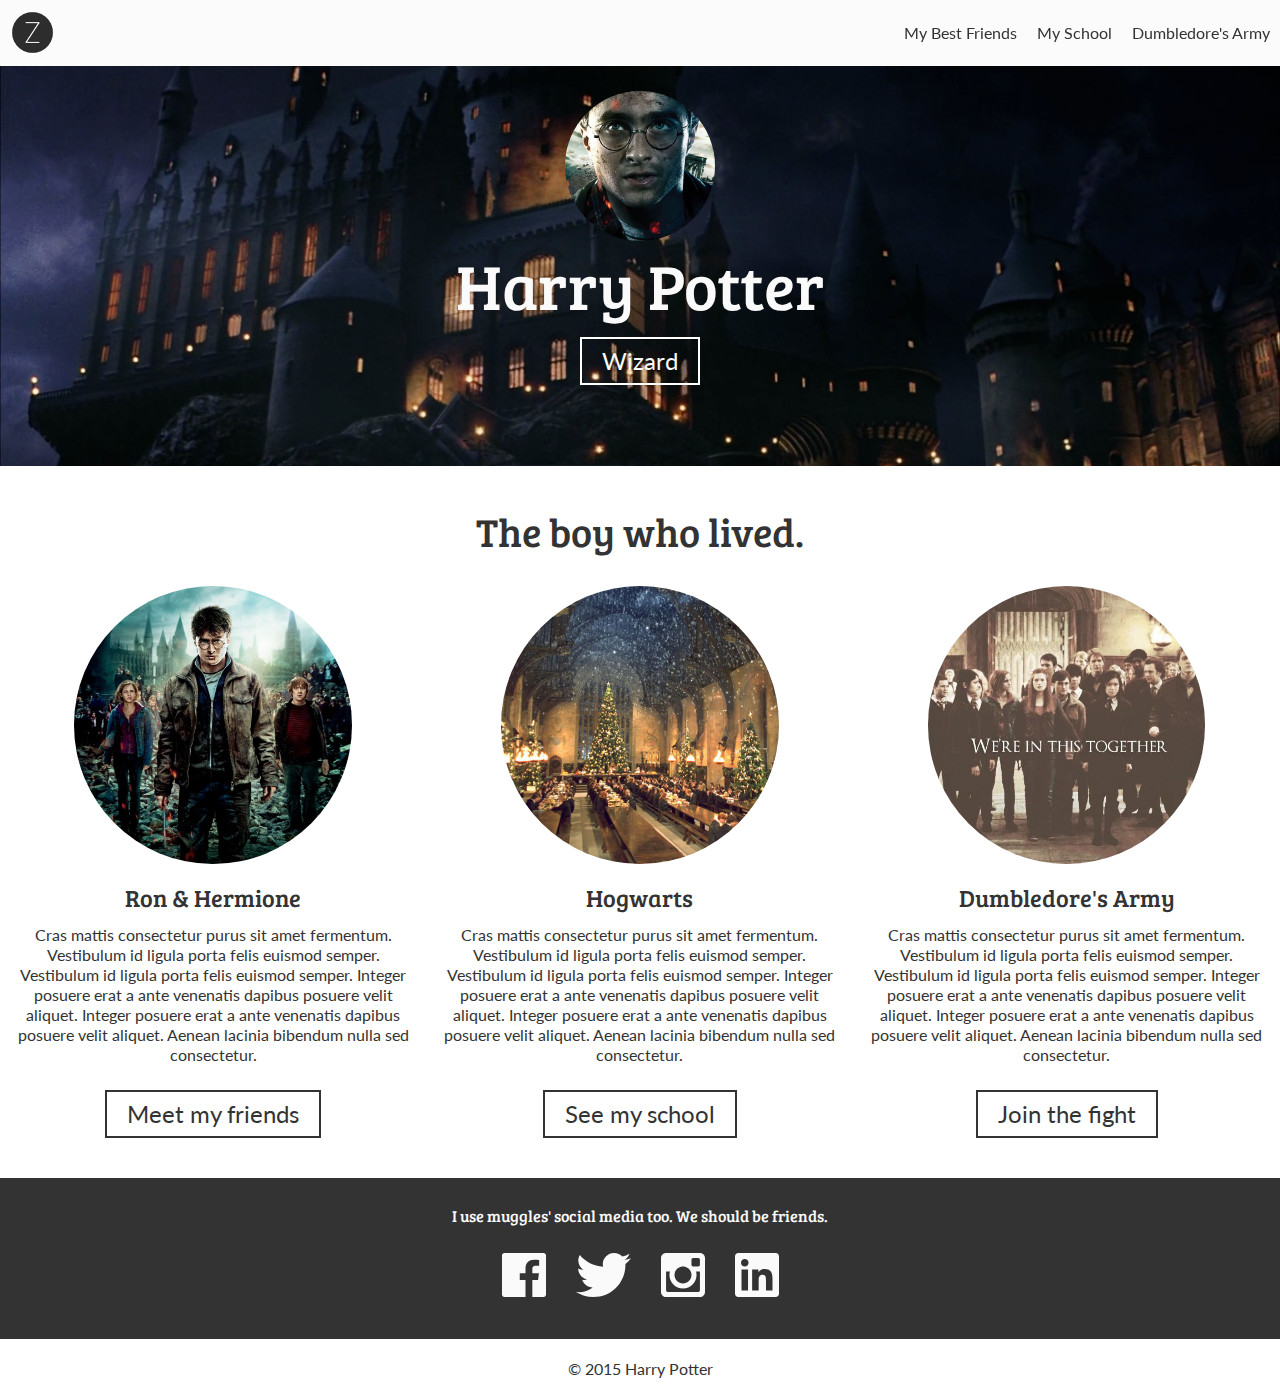
==== harry/index.html @ d114288b "Rename to index.html" ====
<!doctype html>
<html>
<head>
	<title>Harry Potter | Wizard</title>
	<link rel="stylesheet" href="css/reset.css"> 
	<link rel="stylesheet" href="css/harrypotterjquery.css">
	<meta name="viewport" content="width=device-width, initial-scale=1, user-scalable=true;" />
	<meta charset="UTF-8">
</head>
<body>
	<header>
		<nav>
			<div class="container"> 

				<div id="regularmenu">
					<h1 id="brand">Harry Potter</h1>
					<ul>
						<li><a href="#friends">My Best Friends</a></li>
						<li><a href="#hogwarts">My School</a></li>
						<li><a href="#DA">Dumbledore's Army</a></li>
					</ul>	
				</div>
					
				<div id="mobilemenu">
					<ul>
						<li><p id="menubutton">&equiv;<p></li>
						<div id="togglemenu">
							<li><a href="#friends">MY BEST FRIENDS</a></li>
							<li><a href="#hogwarts">MY SCHOOL</a></li>
							<li><a href="#DA">DUMBLEDORE'S ARMY</a></li>
						</div>
					</ul>
				</div>				

			</div>
		</nav>
	</header>
	<section id="hero">
		<img src="images/harry-potter-7-2-neues-plakat.jpg" alt="Harry Potter">
		<h2>Harry Potter</h2>
		<span class="wizard">Wizard</span>
	</section>
	<section id="main-content">
		<div class="container"> 
			<h3>The boy who lived.</h3>
			<section class="column" id="friends">
				<img src="images/harry7-2_02-500x500.jpg" alt="My Friends">
				<h4>Ron & Hermione</h4>
				<p>Cras mattis consectetur purus sit amet fermentum. Vestibulum id ligula porta felis euismod semper. Vestibulum id ligula porta felis euismod semper. Integer posuere erat a ante venenatis dapibus posuere velit aliquet. Integer posuere erat a ante venenatis dapibus posuere velit aliquet. Aenean lacinia bibendum nulla sed consectetur.</p>
				<a href="#">Meet my friends</a>
			</section>
			<section class="column" id="hogwarts">
				<img src="images/Christmas-at-Hogwarts.jpg" alt="My School">
				<h4>Hogwarts</h4>
				<p>Cras mattis consectetur purus sit amet fermentum. Vestibulum id ligula porta felis euismod semper. Vestibulum id ligula porta felis euismod semper. Integer posuere erat a ante venenatis dapibus posuere velit aliquet. Integer posuere erat a ante venenatis dapibus posuere velit aliquet. Aenean lacinia bibendum nulla sed consectetur. 
				</p>
				<a href="#">See my school</a>
			</section>
			<section class="column" id="DA">
				<img src="images/37c38887055d9c85ed7f4aa8409fa727.jpg" alt="Dumbledore's Army">
				<h4>Dumbledore's Army</h4>
				<p>Cras mattis consectetur purus sit amet fermentum. Vestibulum id ligula porta felis euismod semper. Vestibulum id ligula porta felis euismod semper. Integer posuere erat a ante venenatis dapibus posuere velit aliquet. Integer posuere erat a ante venenatis dapibus posuere velit aliquet. Aenean lacinia bibendum nulla sed consectetur.</p>
				<a href="#">Join the fight</a>
			</section>	
		</div> 			
	</section>
	<section id="social">
		<div class="container"> 
			<h3>I use muggles' social media too. We should be friends.</h3>
			<ul>
				<li><a href="#"><img src="images/facebook.svg" onerror="this.onerror=null; this.src='facebook.png'" alt="Facebook"></a></li>
				<li><a href="#"><img src="images/twitter.svg" onerror="this.onerror=null; this.src='twitter.png'" alt="Twitter"></a></li>
				<li><a href="#"><img src="images/instagram.svg" onerror="this.onerror=null; this.src='instagram.png'" alt="Instagram"></a></li>
				<li><a href="#"><img src="images/linkedin.svg" onerror="this.onerror=null; this.src='linkedin.png'" alt="LinkedIn"></a></li>	
			</ul>
		</div> 
	</section> 
	<footer>
		<p>&copy; 2015 Harry Potter</p>
	</footer>

<!-- JAVASCRIPT -->
	<script src="http://code.jquery.com/jquery-1.12.0.min.js"></script>
	<script src="harrypotter.js"></script>

</body>
</html>
---- harry/css/harrypotterjquery.css ----
@import url(http://fonts.googleapis.com/css?family=Lato|Bree+Serif);

* {
    box-sizing: border-box;
}

body {
        color: #333333;
    padding-top: 66px; /* change to 68px later*/
    font-family: "Lato", sans-serif;
}
h1, h2, h3, h4 {
    font-family: "Bree Serif", serif;
}
p {
    line-height: 20px; /* MINE */
}

.container {
    width: 100%; /* MINE */
    /* max-width: 1024px; */ /* MINE */
    margin: 0 auto;
}

/* HEADER */
#brand {
    color: transparent; /* GDI uses "text-indent: -9000;" */
    background: url(../images/z.png) no-repeat top left;
    width: 45px;
    height: 45px;
    float: left;
    margin: 10px;
    background-size: 45px; /* MINE */
    text-align: center; /* MINE */
}
nav {
    position: fixed;
    top: 0;
    left: 0;
    width: 100%;
    height: 66px;
    background: rgba(250, 250, 250, .8);
    xborder-bottom: 2px solid #CCC;
    /* box-shadow: 0 0 10px 0px black; */ /* MINE, prompted by GDI */
}
nav ul {
    float: right;
}
nav li {
    float: left;
    width: auto; /*don't think this does anything*/
}
nav li a {
    padding: 25px 10px;
    display: block; /* making things block-y is important!! */
    text-decoration: none; /* MINE, prompted by GDI */
    transition: all .25s; /* MINE */
    color: #333333; /* MINE, prompted by GDI */
    /* border-left: 1px dashed black; */ /* MINE */
}
nav li a:hover {
    background: #333333;
    color: #FFFFFF;
}

/* HERO */
#hero {
    background: url(../images/Hogwarts-PS.png) no-repeat center;
    color: #FAFAFA;
    text-align: center;
    height: 400px;
    background-size: cover;
    padding: 25px 0;
}
#hero img {
    width: 150px;
    border-radius: 50%;
}
#hero h2 {
    font-size: 400%; 
    margin: 10px;
}
#hero .wizard {
    border: 2px solid white; 
    padding: 10px 20px; 
    display: inline-block; 
    margin-top: 10px;
    font-size: 150%;
} 

/* MAIN CONTENT: 3 COLUMNS */
#main-content {
    text-align: center;
    padding: 25px 0;
    overflow: hidden; /* this is from GDI, without it #main-content bottom padding dissappears for some reason */
}
#main-content h3 {
    font-size: 250%;
    margin: 20px 0;
}
#main-content h4 {
    font-size: 150%; 
    margin: 20px 0 15px 0;
    color: #333333;
}
.column {
    float: left;
    width: 33.33%;
    padding: 15px;
}
.column img {
    width: 70%; /* do we actually need this line if we have max-width? */
    max-width: 70%;
    border-radius: 50%;
    transition: all .25s;  /* MINE */
}
/* .column img:hover {
    transform: rotate(45deg);
} */
.column a {
    display: inline-block;
    font-size: 150%;
    color: #333333;
    padding: 10px 20px;
    border: 2px solid #333333;
    text-decoration: none;
    margin-top: 25px;
    transition: all .25s;
}
.column a:hover {
    xtransform: scale(1.1);
    background: #333333;
    color: white;
}

/* SOCIAL */
#social {
    clear: both; /* MINE */
    background: #333333;
    color: #FAFAFA;
    padding: 25px 0;
    overflow: hidden;
    text-align: center; /* MINE */
}
#social ul {
    float: left; /* MINE, picked up from GDI in Developer Tools*/
    left: 50%; /* MINE, picked up from GDI in Developer Tools*/
    position: relative; /* MINE, picked up from GDI in Developer Tools*/
}
#social li {
    float: left;
    width: auto;
    padding: 25px 15px 15px 15px;
    xmargin: 20px 0 0 0;
    right: 50%; /* MINE, picked up from GDI in Developer Tools*/
    position: relative; /* MINE, picked up from GDI in Developer Tools*/
    transition: all .25s;  /* MINE */
}
#social li:hover {
    transform: scale(1.2);  /* MINE */
}
#social h3 {
    line-height: 25px;
    padding: 0 10px;
}

/* FOOTER */
footer {
    width: 100%;
    text-align: center;
    margin: 20px 0;
}


/* NEEEEEEEEEEW */

#togglemenu, #menubutton {
    display: none;
}

/* --- MOBILE --- */
@media only screen and (max-width: 767px) {
    .column {
        width: 100%;
        float: none;
    }
    .column a {
        margin: 15px 0 20px 0;
    }
    #hero h2 {
        font-size: 300%;
    }
    #hero .wizard {
        font-size: 120%;
    }


 /* NEEEEEEEEEEEEEEEEEWWWW */
    #regularmenu {
        display: none;
    } 
    #menubutton {
        margin: 0 auto;
        padding: 23px;
        background: #FAFAFA;
        font-size: 200%;
        display: block;
    }
    #mobilemenu ul {
        float: none;
        text-align: center;
    }
    #mobilemenu li {
        float: none;
    }
    #mobilemenu li a {
        background: rgba(250, 250, 250, 1);
    }
    #mobilemenu li a:hover {
        background: #333333;
    }
}
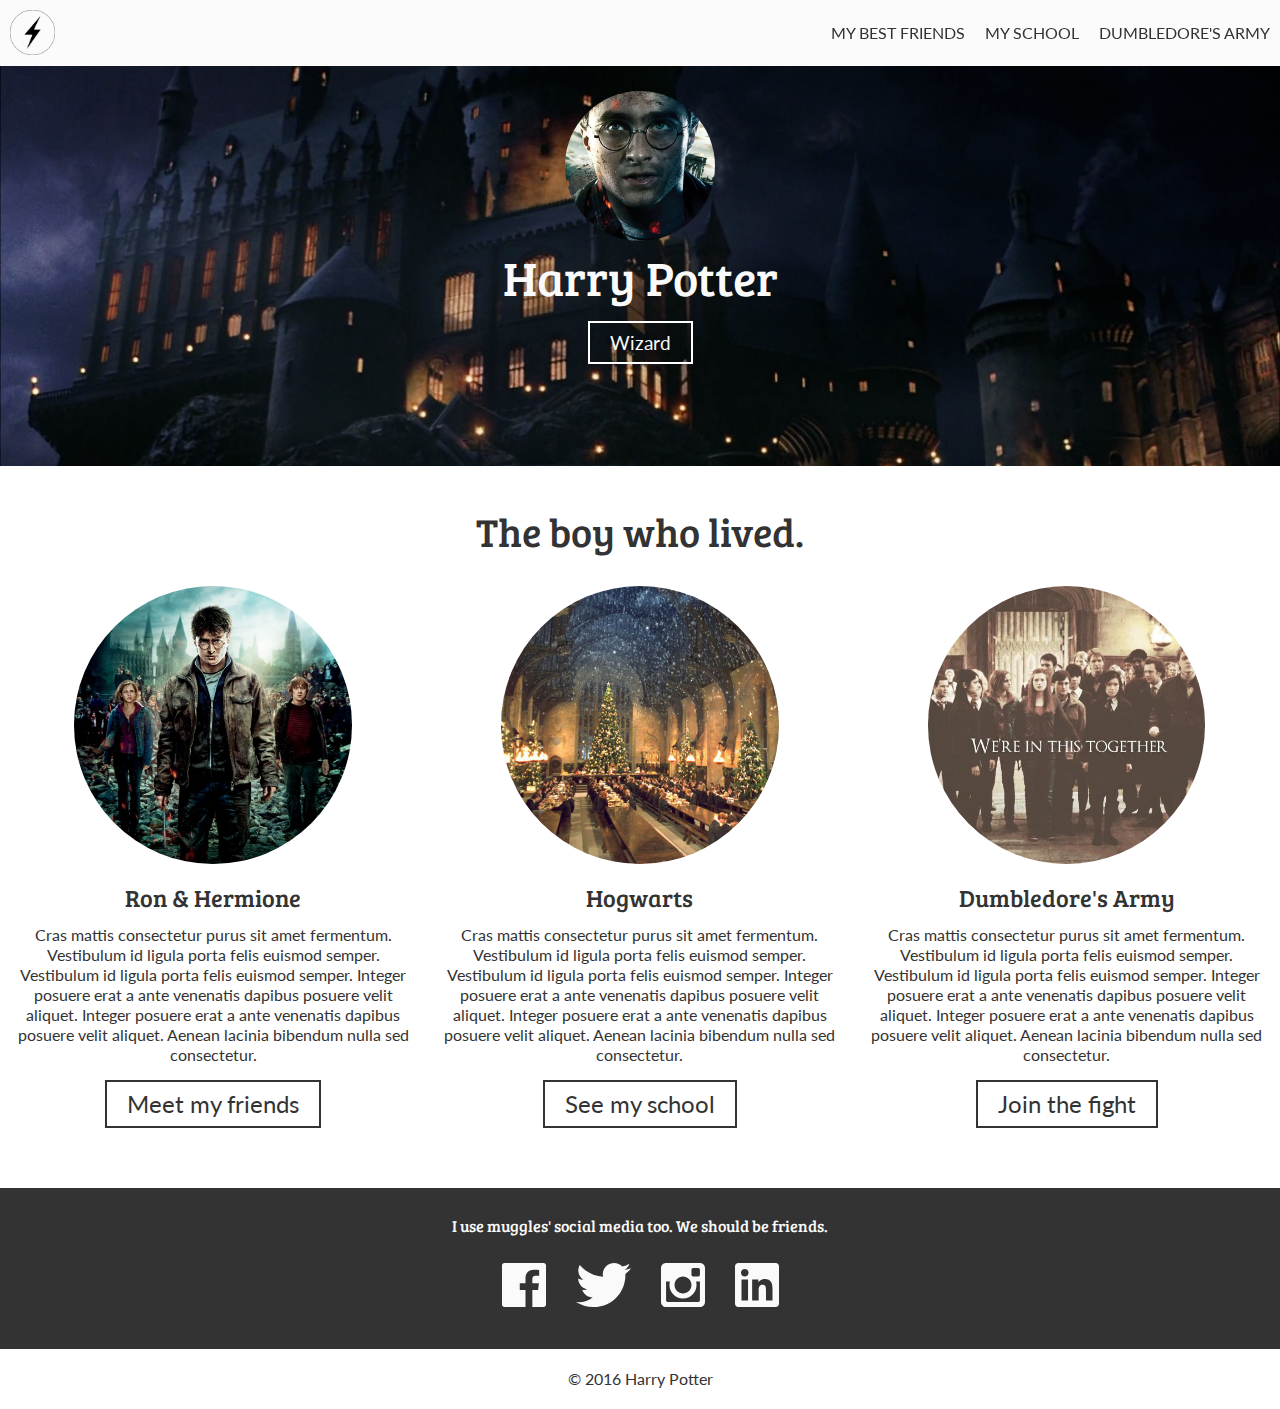
==== commit 212721f8: "Fixed HP page (jQuery and mobile-first)." ====
--- a/harry/index.html
+++ b/harry/index.html
@@ -4,37 +4,30 @@
 	<title>Harry Potter | Wizard</title>
 	<link rel="stylesheet" href="css/reset.css"> 
 	<link rel="stylesheet" href="css/harrypotterjquery.css">
-	<meta name="viewport" content="width=device-width, initial-scale=1, user-scalable=true;" />
+	<meta name="viewport" content="width=device-width, initial-scale=1" />
 	<meta charset="UTF-8">
 </head>
-<body>
+<body  id="top">
 	<header>
 		<nav>
 			<div class="container"> 
 
-				<div id="regularmenu">
-					<h1 id="brand">Harry Potter</h1>
-					<ul>
-						<li><a href="#friends">My Best Friends</a></li>
-						<li><a href="#hogwarts">My School</a></li>
-						<li><a href="#DA">Dumbledore's Army</a></li>
+				<div id="menu">
+					<a href="#"<h1 id="brand">Harry Potter</h1></a>
+					<!-- <a href="#" id="menubutton">&equiv;</a> -->
+					<div id="menubutton">&equiv;</div>
+					<ul class="hidemenu">
+						<li><a href="#friends">MY BEST FRIENDS</a></li>
+						<li><a href="#hogwarts">MY SCHOOL</a></li>
+						<li><a href="#DA">DUMBLEDORE'S ARMY</a></li>
 					</ul>	
 				</div>
-					
-				<div id="mobilemenu">
-					<ul>
-						<li><p id="menubutton">&equiv;<p></li>
-						<div id="togglemenu">
-							<li><a href="#friends">MY BEST FRIENDS</a></li>
-							<li><a href="#hogwarts">MY SCHOOL</a></li>
-							<li><a href="#DA">DUMBLEDORE'S ARMY</a></li>
-						</div>
-					</ul>
-				</div>				
 
-			</div>
+			</div> <!-- end of container div -->
 		</nav>
 	</header>
+
+
 	<section id="hero">
 		<img src="images/harry-potter-7-2-neues-plakat.jpg" alt="Harry Potter">
 		<h2>Harry Potter</h2>
@@ -64,6 +57,7 @@
 			</section>	
 		</div> 			
 	</section>
+
 	<section id="social">
 		<div class="container"> 
 			<h3>I use muggles' social media too. We should be friends.</h3>
@@ -76,8 +70,10 @@
 		</div> 
 	</section> 
 	<footer>
-		<p>&copy; 2015 Harry Potter</p>
+		<p>&copy; 2016 Harry Potter</p>
 	</footer>
+
+	<div id="pagetop"><a href="#top">GO TO PAGE TOP</a></div>
 
 <!-- JAVASCRIPT -->
 	<script src="http://code.jquery.com/jquery-1.12.0.min.js"></script>
--- a/harry/css/harrypotterjquery.css
+++ b/harry/css/harrypotterjquery.css
@@ -5,7 +5,7 @@
 }
 
 body {
-        color: #333333;
+    color: #333333;
     padding-top: 66px; /* change to 68px later*/
     font-family: "Lato", sans-serif;
 }
@@ -22,46 +22,45 @@
     margin: 0 auto;
 }
 
-/* HEADER */
+/* NAV */
+
 #brand {
-    color: transparent; /* GDI uses "text-indent: -9000;" */
-    background: url(../images/z.png) no-repeat top left;
-    width: 45px;
-    height: 45px;
-    float: left;
-    margin: 10px;
-    background-size: 45px; /* MINE */
-    text-align: center; /* MINE */
-}
-nav {
-    position: fixed;
+    display: none;
+}
+
+#menu {
+    position: fixed; /*absolute for scrolling*/
+    z-index: 1;
+    width: 100%;
     top: 0;
-    left: 0;
-    width: 100%;
-    height: 66px;
-    background: rgba(250, 250, 250, .8);
-    xborder-bottom: 2px solid #CCC;
-    /* box-shadow: 0 0 10px 0px black; */ /* MINE, prompted by GDI */
-}
-nav ul {
-    float: right;
-}
-nav li {
-    float: left;
-    width: auto; /*don't think this does anything*/
-}
-nav li a {
+    text-align: center;
+    background: #FAFAFA;
+}
+#menubutton {
+    xmargin: 0 auto;
+    padding: 23px;
+    font-size: 200%;
+    display: block;
+    text-decoration: none;
+    color: #333;
+}
+#menu li a {
+    display: block;
+    text-decoration: none;
+    color: #333;
     padding: 25px 10px;
-    display: block; /* making things block-y is important!! */
-    text-decoration: none; /* MINE, prompted by GDI */
     transition: all .25s; /* MINE */
-    color: #333333; /* MINE, prompted by GDI */
     /* border-left: 1px dashed black; */ /* MINE */
 }
-nav li a:hover {
+#menu li a:hover {
     background: #333333;
     color: #FFFFFF;
 }
+
+.hidemenu {
+    display: none;
+}
+
 
 /* HERO */
 #hero {
@@ -104,10 +103,9 @@
     color: #333333;
 }
 .column {
-    float: left;
-    width: 33.33%;
-    padding: 15px;
-}
+    width: 100%;
+    float: none;
+    }
 .column img {
     width: 70%; /* do we actually need this line if we have max-width? */
     max-width: 70%;
@@ -172,51 +170,83 @@
 }
 
 
-/* NEEEEEEEEEEW */
-
-#togglemenu, #menubutton {
-    display: none;
-}
 
 /* --- MOBILE --- */
-@media only screen and (max-width: 767px) {
+
+    
+.column a {
+    margin: 15px 0 20px 0;
+}
+#hero h2 {
+    font-size: 300%;
+}
+#hero .wizard {
+    font-size: 120%;
+}
+
+
+#pagetop {
+    width: 100%;
+    text-align: center;
+}
+#pagetop a {
+    display: inline-block;
+    margin: 0 auto 20px auto;
+    padding: 25px;
+    text-decoration: none;
+    color: #333;
+    xbackground: yellow;
+    border: 1px dashed #333;
+    transition: all .25s;
+}
+#pagetop a:hover {
+    background: #333;
+    color: white;
+}
+
+
+
+@media only screen and (min-width: 750px) {
+    #pagetop {
+        display: none;
+    }
     .column {
-        width: 100%;
-        float: none;
-    }
-    .column a {
-        margin: 15px 0 20px 0;
-    }
-    #hero h2 {
-        font-size: 300%;
-    }
-    #hero .wizard {
-        font-size: 120%;
-    }
-
-
- /* NEEEEEEEEEEEEEEEEEWWWW */
-    #regularmenu {
+        float: left;
+        width: 33.33%;
+        padding: 15px;
+    }
+
+    /* HEADER */
+    #menubutton {
         display: none;
-    } 
-    #menubutton {
-        margin: 0 auto;
-        padding: 23px;
-        background: #FAFAFA;
-        font-size: 200%;
+    }
+    #brand {
         display: block;
-    }
-    #mobilemenu ul {
-        float: none;
-        text-align: center;
-    }
-    #mobilemenu li {
-        float: none;
-    }
-    #mobilemenu li a {
-        background: rgba(250, 250, 250, 1);
-    }
-    #mobilemenu li a:hover {
-        background: #333333;
-    }
+        color: transparent; /* GDI uses "text-indent: -9000;" */
+        background: url(../images/l3.png) no-repeat top left;
+        width: 45px;
+        height: 45px;
+        float: left;
+        margin: 10px;
+        background-size: 45px; /* MINE */
+        text-align: center; /* MINE */
+    }
+    #menu {
+        height: 66px;
+        background: rgba(250, 250, 250, .8);
+        xborder-bottom: 2px solid #CCC;
+        /* box-shadow: 0 0 10px 0px black; */ /* MINE, prompted by GDI */
+    }
+    #menu ul {
+        float: right;
+    }
+    #menu li {
+        float: left;
+        width: auto; /*don't think this does anything*/
+    }
+    #menu ul {
+        display: block; 
+    }
+
+
 }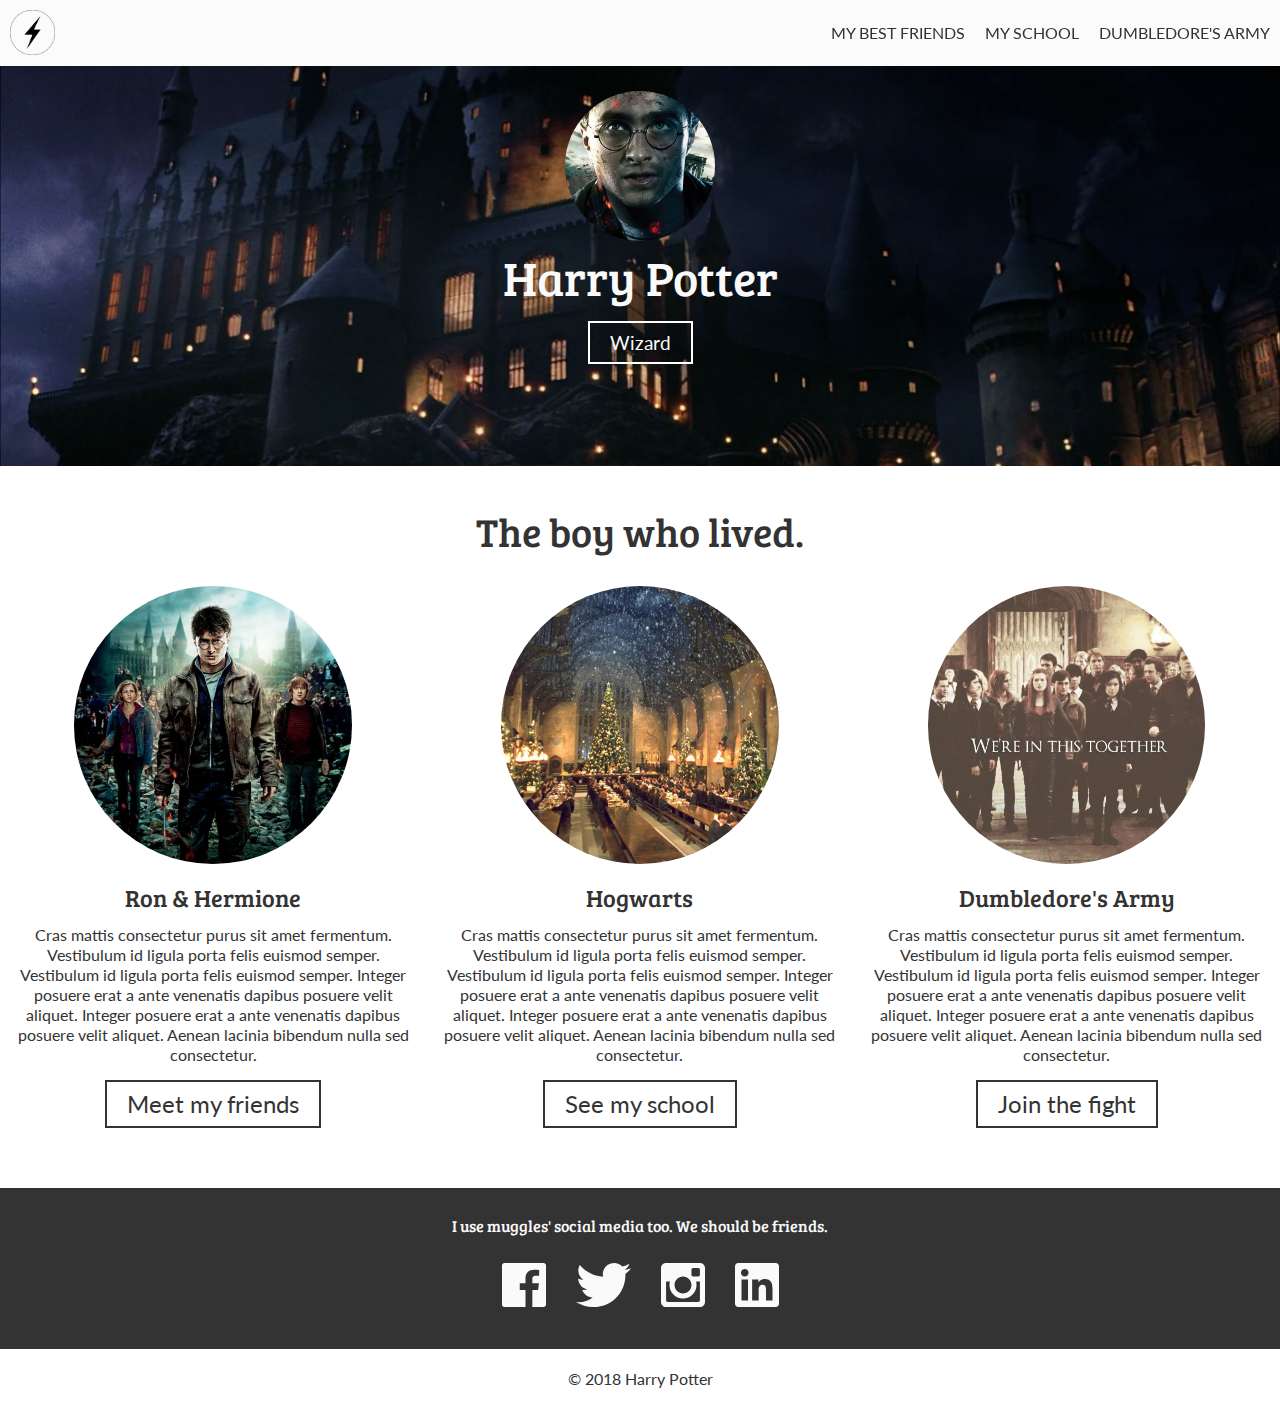
==== commit f9fe32e8: "Added "click me fore a random city" button for the error landing page for the Location page." ====
--- a/harry/index.html
+++ b/harry/index.html
@@ -13,7 +13,7 @@
 			<div class="container"> 
 
 				<div id="menu">
-					<a href="#"<h1 id="brand">Harry Potter</h1></a>
+					<a href="#"><h1 id="brand">Harry Potter</h1></a>
 					<!-- <a href="#" id="menubutton">&equiv;</a> -->
 					<div id="menubutton">&equiv;</div>
 					<ul class="hidemenu">
@@ -70,7 +70,7 @@
 		</div> 
 	</section> 
 	<footer>
-		<p>&copy; 2016 Harry Potter</p>
+		<p>&copy; 2018 Harry Potter</p>
 	</footer>
 
 	<div id="pagetop"><a href="#top">GO TO PAGE TOP</a></div>
